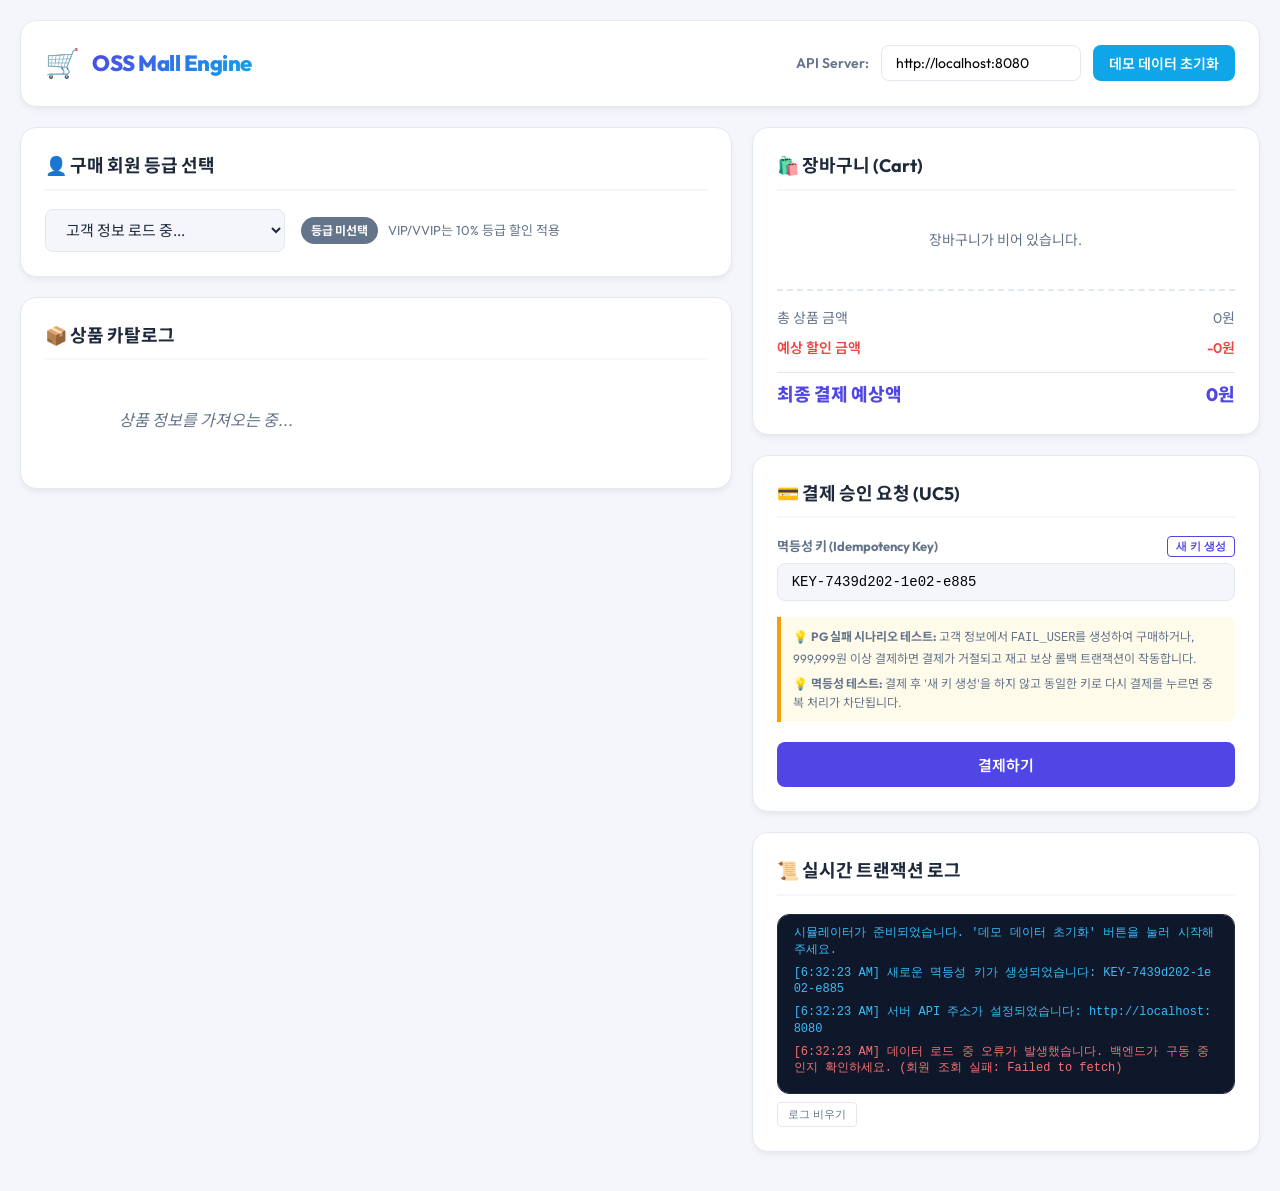
==== frontend/index.html @ 45c05f39 "feat: Implement payment & discount engine with web simulation UI" ====
<!DOCTYPE html>
<html lang="ko">
<head>
    <meta charset="UTF-8">
    <meta name="viewport" content="width=device-width, initial-scale=1.0">
    <title>OSS Mall - 결제 및 할인 엔진 시뮬레이터</title>
    <!-- Google Fonts -->
    <link href="https://fonts.googleapis.com/css2?family=Outfit:wght@300;400;600;800&family=Noto+Sans+KR:wght@300;400;700&display=swap" rel="stylesheet">
    <link rel="stylesheet" href="style.css">
</head>
<body>
    <div class="app-container">
        <!-- Header -->
        <header class="app-header">
            <div class="header-logo">
                <span class="logo-icon">🛒</span>
                <h1>OSS Mall Engine</h1>
            </div>
            <div class="server-config">
                <label for="api-url">API Server:</label>
                <input type="text" id="api-url" value="http://localhost:8080" placeholder="http://localhost:8080">
                <button id="btn-init-data" class="btn-secondary">데모 데이터 초기화</button>
            </div>
        </header>

        <!-- Main Content Grid -->
        <main class="app-main">
            <!-- Left Panel: Products & Customer Selector -->
            <section class="left-panel">
                <div class="panel-card customer-section">
                    <h2>👤 구매 회원 등급 선택</h2>
                    <div class="customer-selector-container">
                        <select id="select-customer" class="styled-select">
                            <option value="">고객 정보 로드 중...</option>
                        </select>
                        <div class="customer-badge-info">
                            <span id="badge-grade" class="badge">등급 미선택</span>
                            <span class="badge-desc">VIP/VVIP는 10% 등급 할인 적용</span>
                        </div>
                    </div>
                </div>

                <div class="panel-card products-section">
                    <h2>📦 상품 카탈로그</h2>
                    <div id="product-list" class="product-grid">
                        <!-- Products will be dynamically loaded here -->
                        <div class="loading-spinner">상품 정보를 가져오는 중...</div>
                    </div>
                </div>
            </section>

            <!-- Right Panel: Cart, Payment Info & Logs -->
            <section class="right-panel">
                <!-- Cart & Summary -->
                <div class="panel-card cart-section">
                    <h2>🛍️ 장바구니 (Cart)</h2>
                    <div id="cart-items" class="cart-items-container">
                        <p class="empty-cart-msg">장바구니가 비어 있습니다.</p>
                    </div>
                    
                    <div class="cart-summary">
                        <div class="summary-row">
                            <span>총 상품 금액</span>
                            <span id="total-original">0원</span>
                        </div>
                        <div class="summary-row discount">
                            <span>예상 할인 금액</span>
                            <span id="total-discount">-0원</span>
                        </div>
                        <div class="summary-row final">
                            <span>최종 결제 예상액</span>
                            <span id="total-final">0원</span>
                        </div>
                    </div>
                </div>

                <!-- Payment Control -->
                <div class="panel-card payment-section">
                    <h2>💳 결제 승인 요청 (UC5)</h2>
                    <div class="form-group">
                        <label for="idempotency-key">
                            멱등성 키 (Idempotency Key) 
                            <button id="btn-regen-key" class="btn-mini">새 키 생성</button>
                        </label>
                        <input type="text" id="idempotency-key" class="styled-input" readonly>
                    </div>

                    <div class="payment-hints">
                        <p>💡 <strong>PG 실패 시나리오 테스트:</strong> 고객 정보에서 <code>FAIL_USER</code>를 생성하여 구매하거나, 999,999원 이상 결제하면 결제가 거절되고 재고 보상 롤백 트랜잭션이 작동합니다.</p>
                        <p>💡 <strong>멱등성 테스트:</strong> 결제 후 '새 키 생성'을 하지 않고 동일한 키로 다시 결제를 누르면 중복 처리가 차단됩니다.</p>
                    </div>

                    <button id="btn-submit-payment" class="btn-primary btn-block">결제하기</button>
                </div>

                <!-- Live Transaction Logs -->
                <div class="panel-card logs-section">
                    <h2>📜 실시간 트랜잭션 로그</h2>
                    <div id="log-console" class="log-console">
                        <div class="log-entry info">시뮬레이터가 준비되었습니다. '데모 데이터 초기화' 버튼을 눌러 시작해 주세요.</div>
                    </div>
                    <button id="btn-clear-logs" class="btn-mini-secondary">로그 비우기</button>
                </div>
            </section>
        </main>
    </div>
    
    <script src="app.js"></script>
</body>
</html>
---- frontend/style.css ----
:root {
    --bg-app: #f4f6fc;
    --bg-card: #ffffff;
    --border-color: #e2e8f0;
    --text-primary: #1e293b;
    --text-secondary: #64748b;
    --primary: #4f46e5;
    --primary-hover: #4338ca;
    --secondary: #0ea5e9;
    --accent: #f59e0b;
    --success: #10b981;
    --danger: #ef4444;
    --radius-lg: 16px;
    --radius-md: 12px;
    --radius-sm: 8px;
    --shadow: 0 4px 6px -1px rgba(0, 0, 0, 0.05), 0 2px 4px -1px rgba(0, 0, 0, 0.02);
    --shadow-lg: 0 10px 15px -3px rgba(79, 70, 229, 0.08), 0 4px 6px -4px rgba(79, 70, 229, 0.03);
}

* {
    box-sizing: border-box;
    margin: 0;
    padding: 0;
}

body {
    font-family: 'Outfit', 'Noto Sans KR', sans-serif;
    background-color: var(--bg-app);
    color: var(--text-primary);
    line-height: 1.6;
    padding: 0;
}

.app-container {
    max-width: 1300px;
    margin: 0 auto;
    padding: 20px;
    min-height: 100vh;
    display: flex;
    flex-direction: column;
    gap: 20px;
}

/* Header Styles */
.app-header {
    background: var(--bg-card);
    border-radius: var(--radius-lg);
    padding: 20px 24px;
    display: flex;
    justify-content: space-between;
    align-items: center;
    box-shadow: var(--shadow);
    border: 1px solid var(--border-color);
}

.header-logo {
    display: flex;
    align-items: center;
    gap: 12px;
}

.logo-icon {
    font-size: 28px;
}

.header-logo h1 {
    font-size: 22px;
    font-weight: 800;
    letter-spacing: -0.5px;
    background: linear-gradient(135deg, var(--primary), var(--secondary));
    -webkit-background-clip: text;
    -webkit-text-fill-color: transparent;
}

.server-config {
    display: flex;
    align-items: center;
    gap: 12px;
}

.server-config label {
    font-size: 14px;
    font-weight: 600;
    color: var(--text-secondary);
}

.server-config input {
    padding: 8px 14px;
    border-radius: var(--radius-sm);
    border: 1px solid var(--border-color);
    font-size: 14px;
    font-family: inherit;
    width: 200px;
    transition: all 0.2s;
}

.server-config input:focus {
    outline: none;
    border-color: var(--primary);
    box-shadow: 0 0 0 3px rgba(79, 70, 229, 0.15);
}

/* Main Grid Layout */
.app-main {
    display: grid;
    grid-template-columns: 7fr 5fr;
    gap: 20px;
    align-items: start;
}

@media (max-width: 968px) {
    .app-main {
        grid-template-columns: 1fr;
    }
}

/* Card General */
.panel-card {
    background: var(--bg-card);
    border-radius: var(--radius-lg);
    padding: 24px;
    box-shadow: var(--shadow);
    border: 1px solid var(--border-color);
    margin-bottom: 20px;
}

.panel-card h2 {
    font-size: 18px;
    font-weight: 700;
    margin-bottom: 18px;
    color: var(--text-primary);
    display: flex;
    align-items: center;
    gap: 8px;
    border-bottom: 2px solid var(--bg-app);
    padding-bottom: 8px;
}

/* Left Panel */
.customer-section {
    position: relative;
}

.customer-selector-container {
    display: flex;
    flex-wrap: wrap;
    align-items: center;
    gap: 16px;
}

.styled-select {
    padding: 10px 16px;
    border-radius: var(--radius-sm);
    border: 1px solid var(--border-color);
    background-color: var(--bg-app);
    font-size: 15px;
    font-family: inherit;
    color: var(--text-primary);
    min-width: 240px;
    cursor: pointer;
    outline: none;
    transition: all 0.2s;
}

.styled-select:focus {
    border-color: var(--primary);
}

.customer-badge-info {
    display: flex;
    align-items: center;
    gap: 10px;
}

.badge {
    padding: 4px 10px;
    border-radius: 999px;
    font-size: 12px;
    font-weight: 700;
    text-transform: uppercase;
    background-color: var(--text-secondary);
    color: #fff;
}

.badge.vip {
    background-color: var(--secondary);
}

.badge.vvip {
    background-color: var(--primary);
}

.badge.basic {
    background-color: #94a3b8;
}

.badge-desc {
    font-size: 13px;
    color: var(--text-secondary);
}

/* Product Catalog */
.product-grid {
    display: grid;
    grid-template-columns: repeat(auto-fill, minmax(220px, 1fr));
    gap: 16px;
}

.product-card {
    background: var(--bg-app);
    border: 1px solid var(--border-color);
    border-radius: var(--radius-md);
    padding: 18px;
    display: flex;
    flex-direction: column;
    justify-content: space-between;
    transition: all 0.2s ease-in-out;
}

.product-card:hover {
    transform: translateY(-4px);
    box-shadow: var(--shadow-lg);
    border-color: var(--primary);
}

.product-info h3 {
    font-size: 16px;
    font-weight: 700;
    margin-bottom: 6px;
}

.product-price {
    font-size: 18px;
    font-weight: 800;
    color: var(--primary);
    margin-bottom: 12px;
}

.product-stock {
    font-size: 13px;
    color: var(--text-secondary);
    margin-bottom: 16px;
    display: flex;
    justify-content: space-between;
}

.stock-value.low {
    color: var(--danger);
    font-weight: 700;
}

/* Buttons */
.btn-primary {
    background-color: var(--primary);
    color: #fff;
    border: none;
    padding: 12px 20px;
    border-radius: var(--radius-sm);
    font-size: 15px;
    font-weight: 600;
    cursor: pointer;
    transition: background-color 0.2s;
    font-family: inherit;
}

.btn-primary:hover {
    background-color: var(--primary-hover);
}

.btn-primary.btn-block {
    width: 100%;
}

.btn-secondary {
    background-color: var(--secondary);
    color: #fff;
    border: none;
    padding: 8px 16px;
    border-radius: var(--radius-sm);
    font-size: 14px;
    font-weight: 600;
    cursor: pointer;
    transition: opacity 0.2s;
    font-family: inherit;
}

.btn-secondary:hover {
    opacity: 0.9;
}

.btn-mini {
    background: transparent;
    color: var(--primary);
    border: 1px solid var(--primary);
    padding: 2px 8px;
    border-radius: 4px;
    font-size: 11px;
    font-weight: 600;
    cursor: pointer;
    margin-left: 8px;
}

.btn-mini:hover {
    background-color: rgba(79, 70, 229, 0.05);
}

.btn-mini-secondary {
    background: transparent;
    color: var(--text-secondary);
    border: 1px solid var(--border-color);
    padding: 4px 10px;
    border-radius: 4px;
    font-size: 11px;
    cursor: pointer;
    margin-top: 8px;
}

.btn-mini-secondary:hover {
    background-color: var(--bg-app);
}

.btn-add-cart {
    background: #fff;
    border: 1px solid var(--border-color);
    color: var(--text-primary);
    padding: 8px 12px;
    border-radius: var(--radius-sm);
    font-size: 13px;
    font-weight: 600;
    cursor: pointer;
    width: 100%;
    transition: all 0.2s;
    font-family: inherit;
}

.btn-add-cart:hover {
    background-color: var(--primary);
    color: #fff;
    border-color: var(--primary);
}

/* Right Panel: Cart */
.cart-items-container {
    max-height: 250px;
    overflow-y: auto;
    display: flex;
    flex-direction: column;
    gap: 12px;
    margin-bottom: 18px;
}

.empty-cart-msg {
    text-align: center;
    color: var(--text-secondary);
    font-size: 14px;
    padding: 20px 0;
}

.cart-item {
    display: flex;
    justify-content: space-between;
    align-items: center;
    background: var(--bg-app);
    padding: 10px 14px;
    border-radius: var(--radius-sm);
    border: 1px solid var(--border-color);
}

.cart-item-name {
    font-weight: 600;
    font-size: 14px;
}

.cart-item-controls {
    display: flex;
    align-items: center;
    gap: 10px;
}

.cart-qty-btn {
    width: 24px;
    height: 24px;
    border-radius: 50%;
    border: 1px solid var(--border-color);
    background: #fff;
    cursor: pointer;
    display: flex;
    align-items: center;
    justify-content: center;
    font-size: 14px;
    font-weight: 600;
}

.cart-qty-btn:hover {
    border-color: var(--primary);
    color: var(--primary);
}

.cart-qty-val {
    font-size: 14px;
    font-weight: 700;
    min-width: 16px;
    text-align: center;
}

.cart-item-price {
    font-size: 14px;
    font-weight: 700;
    min-width: 80px;
    text-align: right;
}

/* Cart Summary */
.cart-summary {
    border-top: 2px dashed var(--border-color);
    padding-top: 16px;
    display: flex;
    flex-direction: column;
    gap: 8px;
}

.summary-row {
    display: flex;
    justify-content: space-between;
    font-size: 14px;
    color: var(--text-secondary);
}

.summary-row.discount {
    color: var(--danger);
    font-weight: 600;
}

.summary-row.final {
    font-size: 18px;
    font-weight: 800;
    color: var(--primary);
    border-top: 1px solid var(--border-color);
    padding-top: 8px;
    margin-top: 4px;
}

/* Payment Form */
.styled-input {
    width: 100%;
    padding: 10px 14px;
    border-radius: var(--radius-sm);
    border: 1px solid var(--border-color);
    font-family: monospace;
    font-size: 14px;
    background-color: var(--bg-app);
}

.form-group {
    margin-bottom: 16px;
}

.form-group label {
    display: flex;
    justify-content: space-between;
    align-items: center;
    font-size: 13px;
    font-weight: 700;
    color: var(--text-secondary);
    margin-bottom: 6px;
}

.payment-hints {
    font-size: 12px;
    color: var(--text-secondary);
    background-color: #fffbeb;
    border-left: 4px solid var(--accent);
    padding: 10px 12px;
    border-radius: 0 var(--radius-sm) var(--radius-sm) 0;
    margin-bottom: 20px;
    display: flex;
    flex-direction: column;
    gap: 6px;
}

/* Transaction Logs */
.log-console {
    background-color: #0f172a;
    color: #e2e8f0;
    font-family: 'Courier New', Courier, monospace;
    font-size: 12px;
    padding: 16px;
    border-radius: var(--radius-md);
    height: 180px;
    overflow-y: auto;
    display: flex;
    flex-direction: column;
    gap: 6px;
    border: 1px solid #1e293b;
}

.log-entry {
    line-height: 1.4;
    word-break: break-all;
}

.log-entry.info { color: #38bdf8; }
.log-entry.success { color: #4ade80; }
.log-entry.error { color: #f87171; }
.log-entry.warn { color: #fbbf24; }

.loading-spinner {
    text-align: center;
    color: var(--text-secondary);
    padding: 30px 0;
    font-style: italic;
}
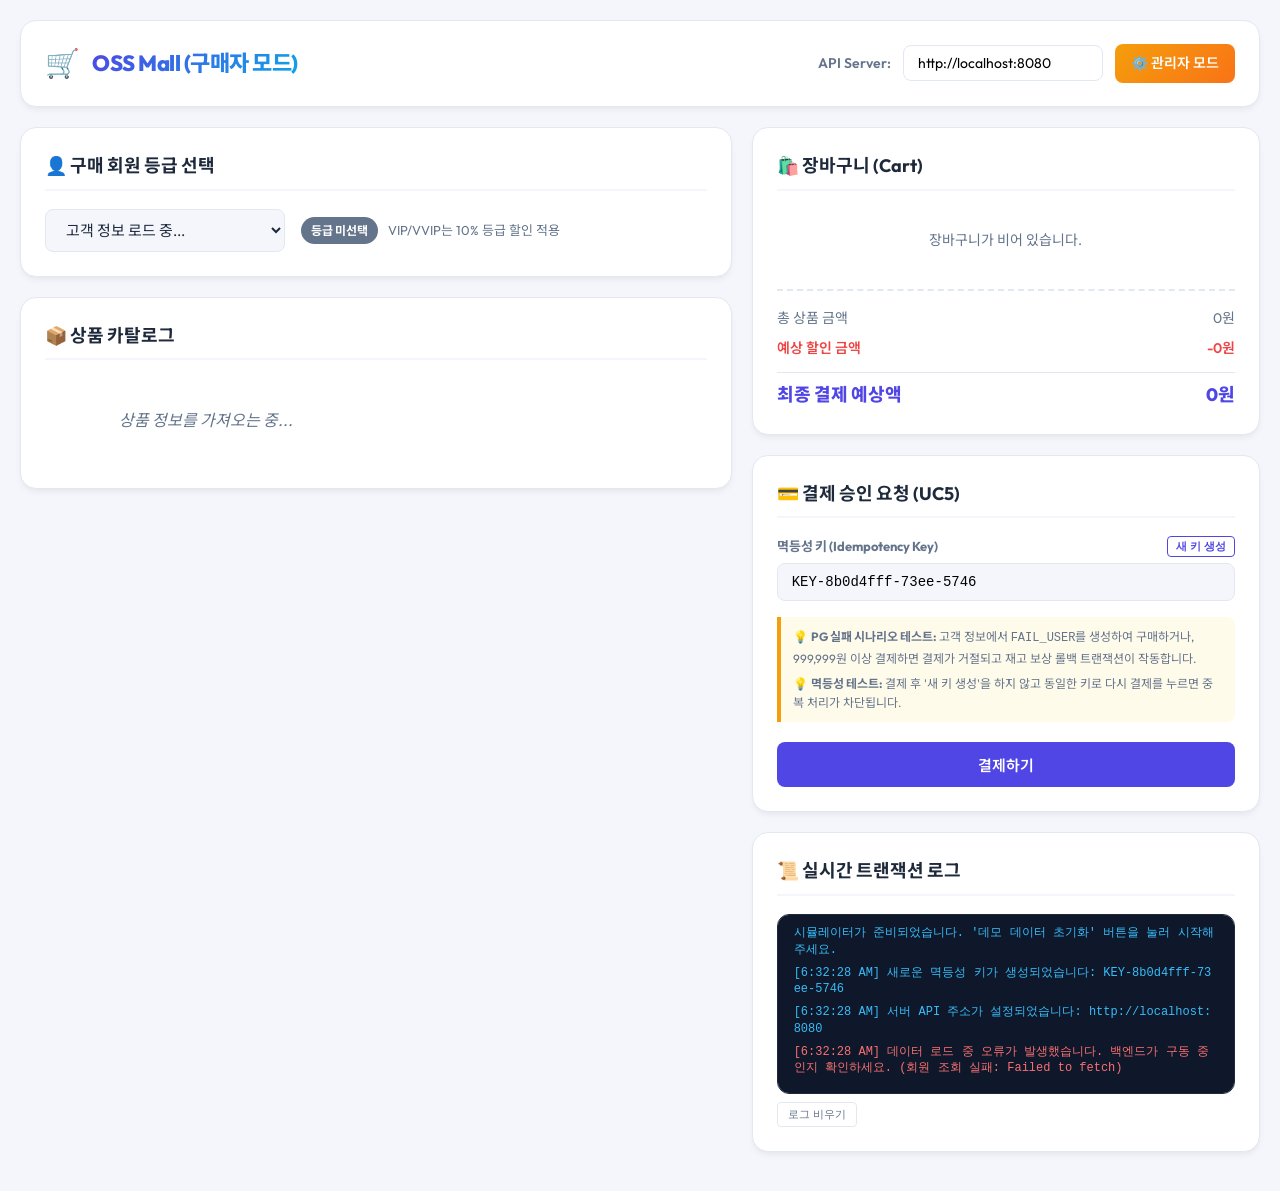
==== commit 46ffa49e: "feat: Separate admin and customer pages, implement orders retrieval API and cancellation management " ====
--- a/frontend/index.html
+++ b/frontend/index.html
@@ -14,12 +14,12 @@
         <header class="app-header">
             <div class="header-logo">
                 <span class="logo-icon">🛒</span>
-                <h1>OSS Mall Engine</h1>
+                <h1>OSS Mall (구매자 모드)</h1>
             </div>
             <div class="server-config">
                 <label for="api-url">API Server:</label>
                 <input type="text" id="api-url" value="http://localhost:8080" placeholder="http://localhost:8080">
-                <button id="btn-init-data" class="btn-secondary">데모 데이터 초기화</button>
+                <a href="admin.html" class="btn-admin-link">⚙️ 관리자 모드</a>
             </div>
         </header>
 
--- a/frontend/style.css
+++ b/frontend/style.css
@@ -510,3 +510,163 @@
     padding: 30px 0;
     font-style: italic;
 }
+
+/* Admin Page Specific Styles */
+.btn-admin-link {
+    background: linear-gradient(135deg, var(--accent), #f97316);
+    color: #fff;
+    border: none;
+    padding: 8px 16px;
+    border-radius: var(--radius-sm);
+    font-size: 14px;
+    font-weight: 600;
+    cursor: pointer;
+    text-decoration: none;
+    transition: transform 0.2s, opacity 0.2s;
+    display: inline-flex;
+    align-items: center;
+    gap: 6px;
+}
+
+.btn-admin-link:hover {
+    transform: translateY(-1px);
+    opacity: 0.95;
+}
+
+.admin-grid {
+    display: grid;
+    grid-template-columns: 1.1fr 1.3fr;
+    gap: 24px;
+    align-items: start;
+}
+
+@media (max-width: 1024px) {
+    .admin-grid {
+        grid-template-columns: 1fr;
+    }
+}
+
+.admin-table-container {
+    overflow-x: auto;
+    margin-top: 10px;
+    border: 1px solid var(--border-color);
+    border-radius: var(--radius-sm);
+}
+
+.admin-table {
+    width: 100%;
+    border-collapse: collapse;
+    font-size: 13px;
+    text-align: left;
+}
+
+.admin-table th, .admin-table td {
+    padding: 10px 12px;
+    border-bottom: 1px solid var(--border-color);
+}
+
+.admin-table th {
+    background-color: var(--bg-app);
+    color: var(--text-primary);
+    font-weight: 700;
+}
+
+.admin-table tbody tr:hover {
+    background-color: rgba(244, 246, 252, 0.5);
+}
+
+.badge-status {
+    padding: 3px 8px;
+    border-radius: 4px;
+    font-size: 11px;
+    font-weight: 700;
+    display: inline-block;
+}
+
+.badge-status.complete {
+    background-color: #d1fae5;
+    color: #065f46;
+}
+
+.badge-status.failed {
+    background-color: #fee2e2;
+    color: #991b1b;
+}
+
+.badge-status.canceled {
+    background-color: #f1f5f9;
+    color: #475569;
+}
+
+.badge-status.payment_pending {
+    background-color: #fef3c7;
+    color: #92400e;
+}
+
+.badge-status.created {
+    background-color: #e0f2fe;
+    color: #0369a1;
+}
+
+/* Policy Card Layout */
+.policies-container {
+    display: flex;
+    flex-direction: column;
+    gap: 16px;
+}
+
+.policy-card {
+    background-color: var(--bg-app);
+    border: 1px solid var(--border-color);
+    border-radius: var(--radius-md);
+    padding: 16px;
+    display: flex;
+    flex-direction: column;
+    gap: 12px;
+}
+
+.policy-card-header {
+    display: flex;
+    justify-content: space-between;
+    align-items: center;
+    font-weight: 700;
+    font-size: 16px;
+    color: var(--primary);
+    border-bottom: 1px solid var(--border-color);
+    padding-bottom: 6px;
+}
+
+.policy-form-row {
+    display: grid;
+    grid-template-columns: 1fr 1fr;
+    gap: 12px;
+}
+
+.admin-form {
+    display: flex;
+    flex-direction: column;
+    gap: 12px;
+    margin-bottom: 20px;
+    background-color: var(--bg-app);
+    padding: 16px;
+    border-radius: var(--radius-md);
+    border: 1px solid var(--border-color);
+}
+
+.admin-form .form-group {
+    margin-bottom: 0;
+}
+
+.admin-form-row {
+    display: grid;
+    grid-template-columns: 1.5fr 1fr 1fr auto;
+    gap: 12px;
+    align-items: flex-end;
+}
+
+@media (max-width: 600px) {
+    .admin-form-row {
+        grid-template-columns: 1fr;
+        align-items: stretch;
+    }
+}
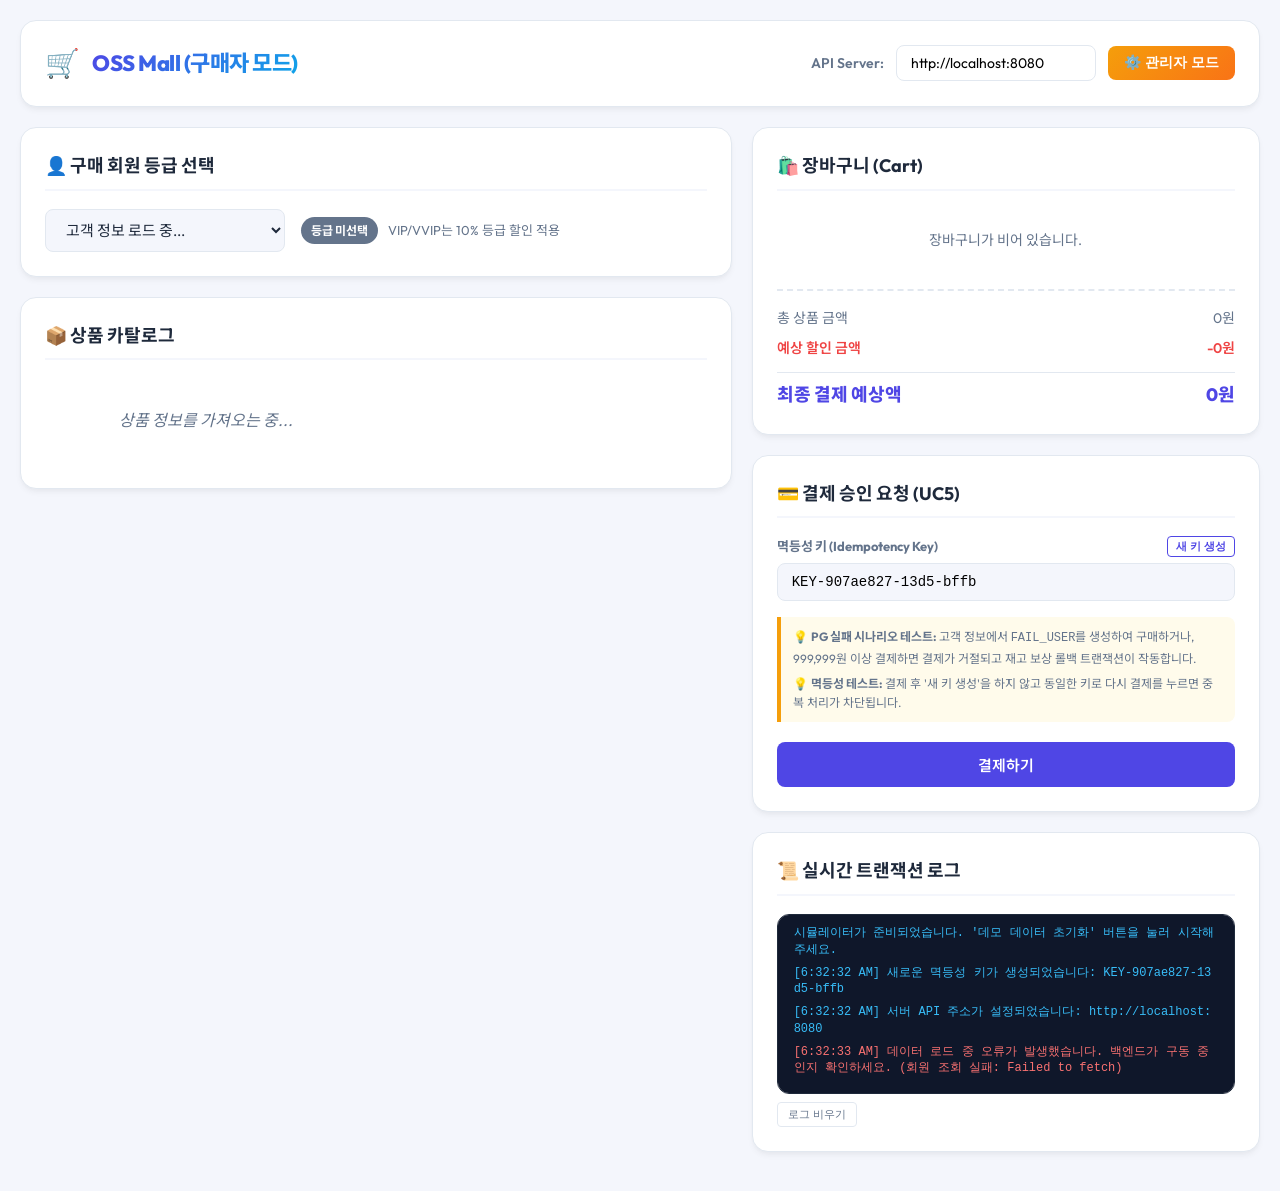
==== commit 5c1c1080: "feat: Add password verification (admin1234) prompt for accessing admin panel" ====
--- a/frontend/index.html
+++ b/frontend/index.html
@@ -19,7 +19,7 @@
             <div class="server-config">
                 <label for="api-url">API Server:</label>
                 <input type="text" id="api-url" value="http://localhost:8080" placeholder="http://localhost:8080">
-                <a href="admin.html" class="btn-admin-link">⚙️ 관리자 모드</a>
+                <button id="btn-admin-mode" class="btn-admin-link">⚙️ 관리자 모드</button>
             </div>
         </header>
 
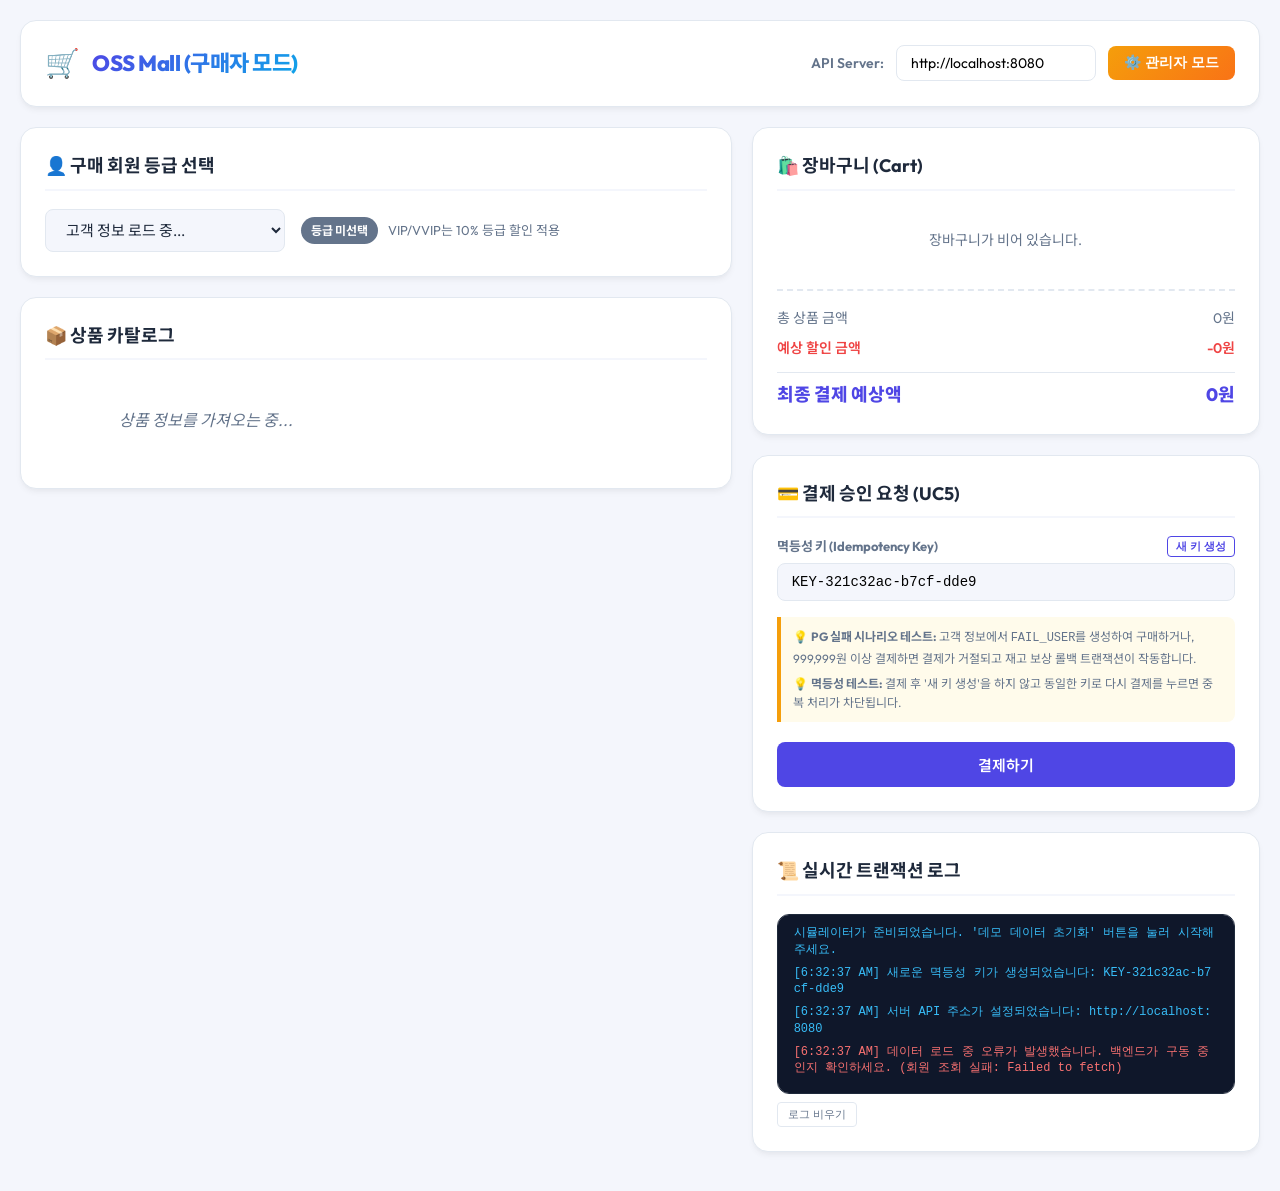
==== commit f2fc42f5: "feat: Dynamically render grade discount percentage based on active backend policy rate" ====
--- a/frontend/index.html
+++ b/frontend/index.html
@@ -35,7 +35,7 @@
                         </select>
                         <div class="customer-badge-info">
                             <span id="badge-grade" class="badge">등급 미선택</span>
-                            <span class="badge-desc">VIP/VVIP는 10% 등급 할인 적용</span>
+                            <span id="grade-discount-desc" class="badge-desc">VIP/VVIP는 10% 등급 할인 적용</span>
                         </div>
                     </div>
                 </div>
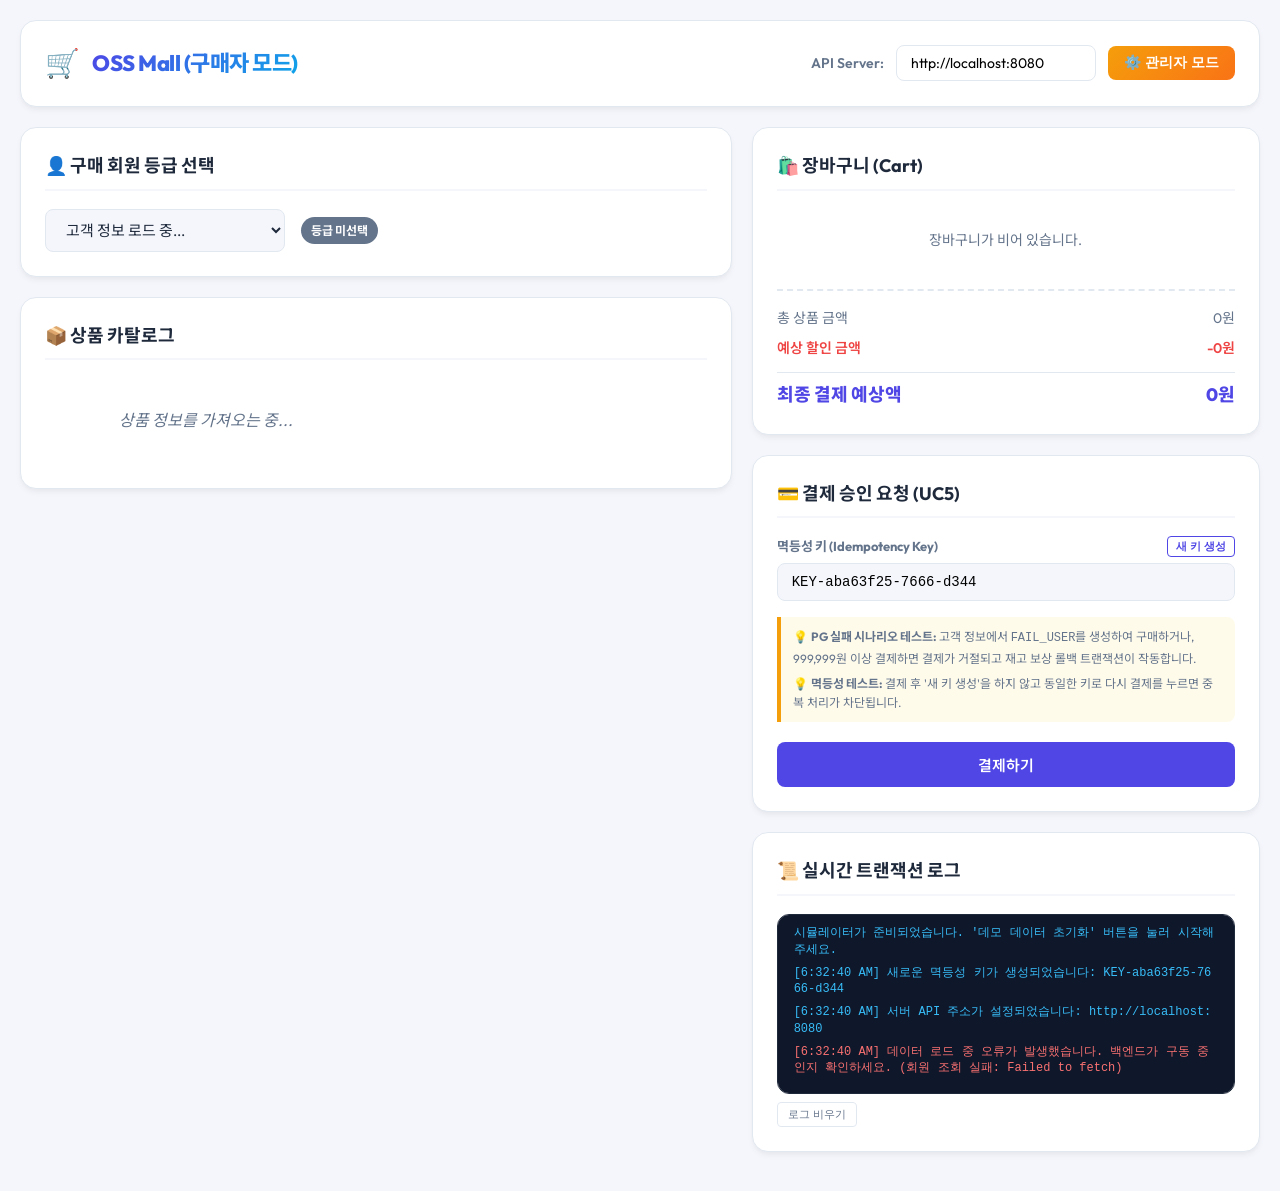
==== commit 2039cc06: "feat: Remove hardcoded VIP 10% discount text and support grade-specific discount rate updates" ====
--- a/frontend/index.html
+++ b/frontend/index.html
@@ -35,7 +35,6 @@
                         </select>
                         <div class="customer-badge-info">
                             <span id="badge-grade" class="badge">등급 미선택</span>
-                            <span id="grade-discount-desc" class="badge-desc">VIP/VVIP는 10% 등급 할인 적용</span>
                         </div>
                     </div>
                 </div>
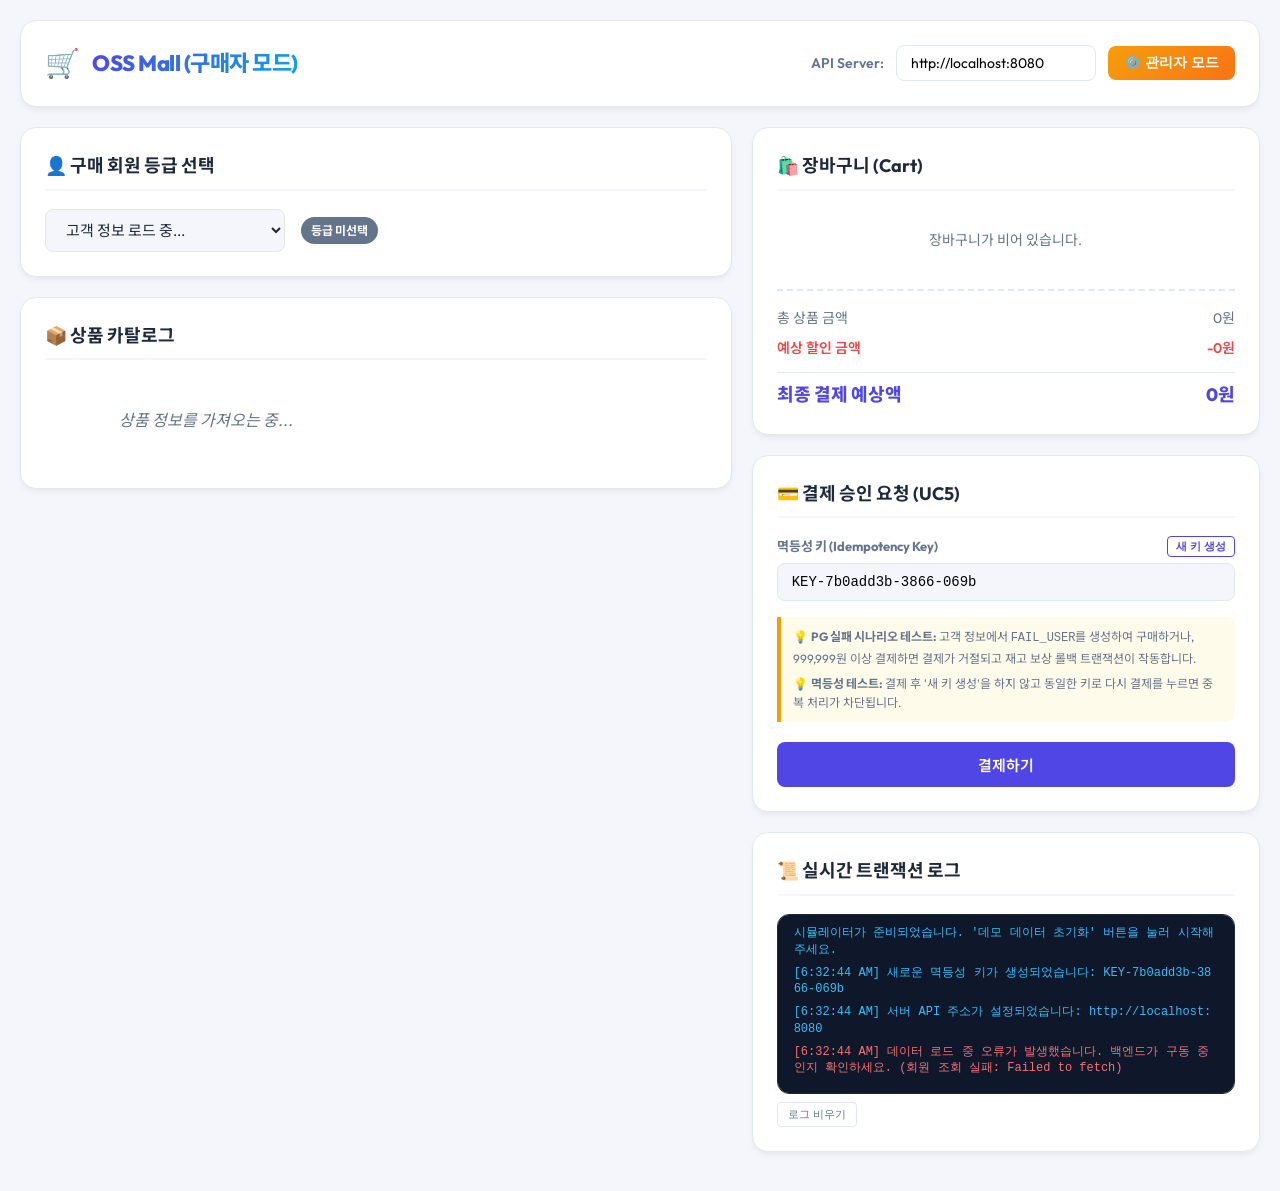
==== commit ef6bebee: "fix: prevent unsaved policy inputs from being reset when saving other policies by targeting refresh " ====
--- a/frontend/index.html
+++ b/frontend/index.html
@@ -104,6 +104,6 @@
         </main>
     </div>
     
-    <script src="app.js"></script>
+    <script src="app.js?v=20260608"></script>
 </body>
 </html>
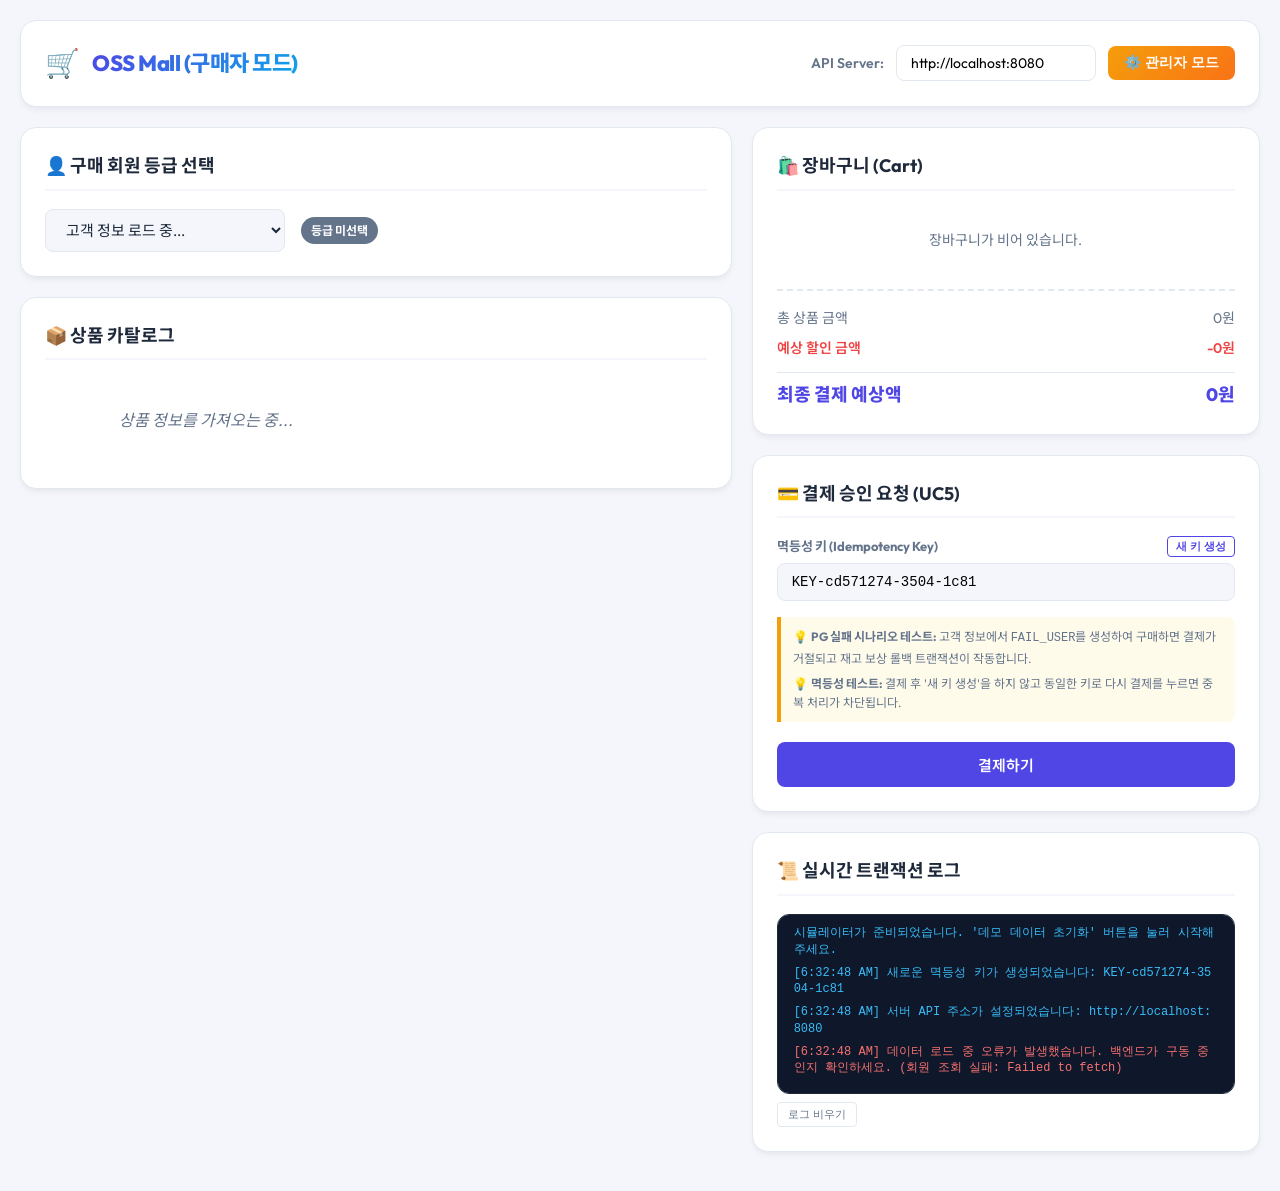
==== commit dff19dc1: "docs: update README.md to fully document existing features (Product CRUD, Policies, Cancel Order) an" ====
--- a/frontend/index.html
+++ b/frontend/index.html
@@ -85,7 +85,7 @@
                     </div>
 
                     <div class="payment-hints">
-                        <p>💡 <strong>PG 실패 시나리오 테스트:</strong> 고객 정보에서 <code>FAIL_USER</code>를 생성하여 구매하거나, 999,999원 이상 결제하면 결제가 거절되고 재고 보상 롤백 트랜잭션이 작동합니다.</p>
+                        <p>💡 <strong>PG 실패 시나리오 테스트:</strong> 고객 정보에서 <code>FAIL_USER</code>를 생성하여 구매하면 결제가 거절되고 재고 보상 롤백 트랜잭션이 작동합니다.</p>
                         <p>💡 <strong>멱등성 테스트:</strong> 결제 후 '새 키 생성'을 하지 않고 동일한 키로 다시 결제를 누르면 중복 처리가 차단됩니다.</p>
                     </div>
 
